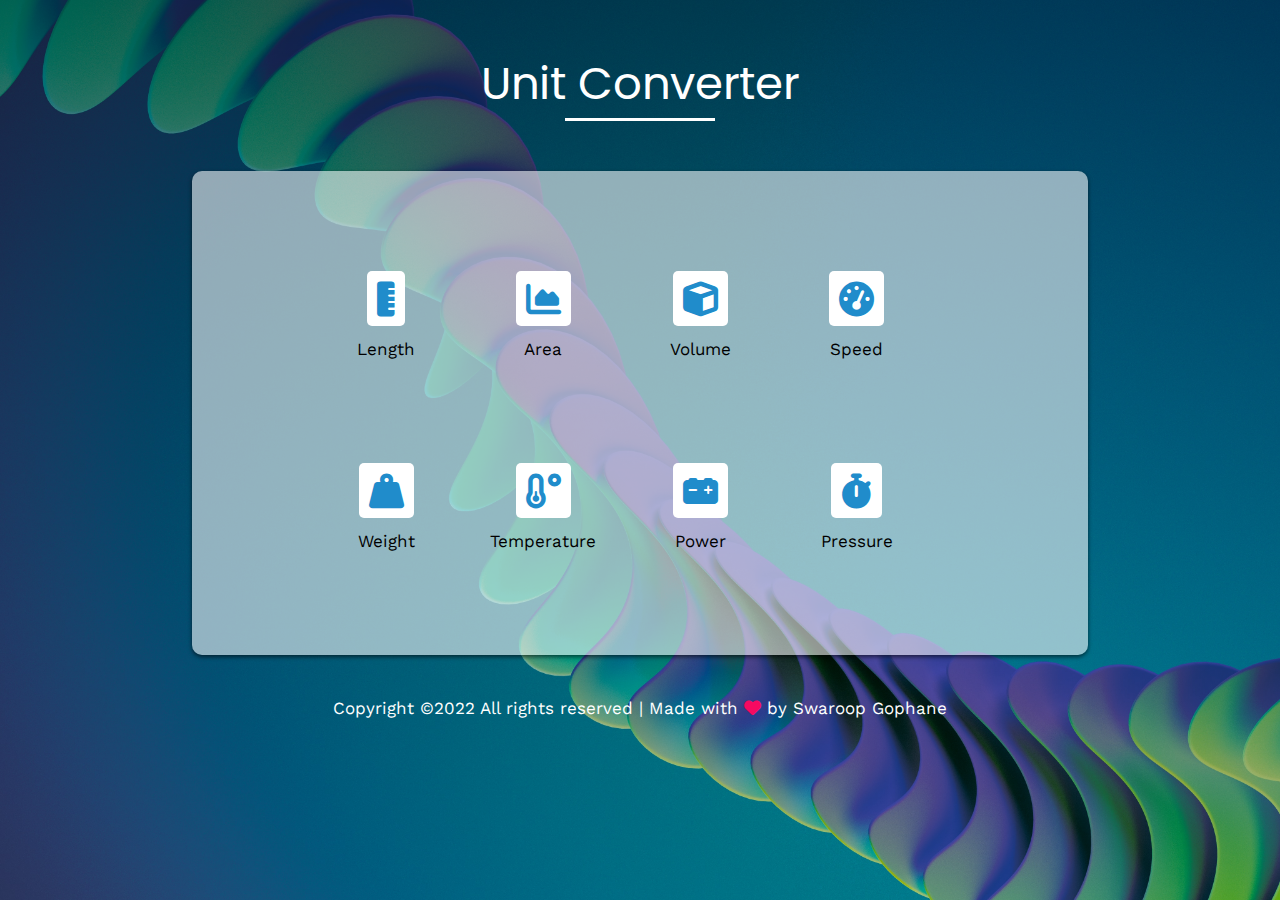
==== index.html @ 5a6545b3 "Demo" ====
<!DOCTYPE html>
<html lang="en">
<head>
    <meta charset="UTF-8">
    <meta http-equiv="X-UA-Compatible" content="IE=edge">
    <meta name="viewport" content="width=device-width, initial-scale=1.0">
    <title>Converter</title>
    <link rel="stylesheet" href="css/style.css">
    <link rel="stylesheet" href="css/mediaque.css">

    <link rel="stylesheet" href="fontawesome-free-6.2.0-web/css/all.css">

</head>
<body>
   <section id="main">
    <div class="converter-container">
        <div class="common-heading">
            <h2>unit converter</h2>
        </div>
        <div class="converter-inner">
            <div class="unit-container">
                <div class="unit-col">
                    <i class="fa-solid fa-ruler-vertical"></i>
                    <p>Length</p>
                </div>
                <div class="unit-col">
                    <i class="fa-solid fa-chart-area"></i>
                    <p>Area</p>
                </div>
                <div class="unit-col">
                    <i class="fa-solid fa-cube"></i>
                    <p>Volume</p>
                </div>
                <div class="unit-col">
                    <i class="fa-solid fa-gauge-high"></i>
                    <p>Speed</p>
                </div>
                <div class="unit-col">
                    <i class="fa-solid fa-weight-hanging"></i>
                    <p>Weight</p>
                </div>
                <div class="unit-col">
                    <i class="fa-solid fa-temperature-low"></i>
                    <p>Temperature</p>
                </div>
                <div class="unit-col">
                    <i class="fa-solid fa-car-battery"></i>
                    <p>Power</p>
                </div>
                <div class="unit-col">
                    <i class="fa-solid fa-stopwatch"></i>
                    <p>Pressure</p>
                </div>
                
            </div>
        </div>
        <div class="footer">
            <p>Copyright ©2022 All rights reserved | Made with <i class="fa-solid fa-heart"></i> by Swaroop Gophane</p>
        </div>
    </div>
   </section> 
</body>
</html>
---- css/style.css ----
@import url('https://fonts.googleapis.com/css2?family=Poppins:wght@500;600;700;800&family=Work+Sans:wght@400;500&display=swap');


*{
    margin: 0;
    padding: 0;
    box-sizing: border-box;
    font-family: 'Work Sans', sans-serif;
}
h1,h2,h3,h4
{
    font-family: 'Poppins', sans-serif;
    font-weight: 400;
    
}
h2
{
    font-size: 45px;
}
h3
{
    font-size: 25px;
}
h4
{
    font-size: 18px;
}
p
{
    line-height: 1.6;
    font-size: 17px;
}
a
{
    text-decoration: none;
}
#main
{
    background: linear-gradient(rgba(0, 0, 0, 0.529),rgba(0, 0, 0, 0.173)),url(../images/fakurian-design-PjG_SXDkpwQ-unsplash.jpg);
    width: 100%;
    height: 100vh;
    background-size: cover;
    background-position: center;
    
}
.converter-container
{
   width: 50%;
    margin: auto;
}
.converter-container .common-heading
{
    text-align: center;
    padding-top: 50px;
    padding-bottom: 50px;
    text-transform: capitalize;
}
.converter-container .common-heading h2
{
    color: #fff;
}
.converter-container .common-heading h2::after
{
    content: '';
    width: 150px;
    height: 3px;
    background: #fff;
    display: block;
    margin: auto;
}
.converter-inner
{
    width: 100%;
    background: rgba(255, 255, 255, 0.574);
    border-radius: 10px;
    box-shadow:rgba(0, 0, 0, 0.574)0px 2px 4px 0px;
}
.unit-container
{
    width: 70%;
    margin: auto;
    display: grid;
	grid-template-columns: repeat(auto-fit,minmax(130px,1fr));
    row-gap: 100px;
    padding-top: 100px;
    padding-bottom: 100px;
}
.unit-container .unit-col
{
    width:120px;
    text-align: center;
    
}
.unit-container .unit-col i
{
    font-size: 35px;
    color: rgb(32, 140, 203);
    cursor: pointer;
    background: #fff;
    padding: 10px;
    border-radius: 5px;
    transition: all .3s;
    margin-bottom: 10px;
}
.unit-container .unit-col i:hover
{
    color: #000;
    transform: scale(1.1);
}
.footer
{
    text-align: center;
    color: #fff;
    padding-top: 40px;
   
}
.footer i
{
    color: rgb(246, 10, 97);
}
---- css/mediaque.css ----
@media (min-width:320px) and (max-width:481px)
{
    #main
    {
        height: 100%;
        padding-bottom: 50px;
    }
    .common-heading h2
    {
        font-size: 35px;
    }
    .converter-container
    {
        width: 90%;
    }
    .unit-container
    {
        width: 90%;
        grid-template-columns: repeat(auto-fit,minmax(90px,1fr));
    }
    .unit-container .unit-col
    {
        width:100px;
        text-align: center;
        
    }
    .unit-container .unit-col i
    {
        font-size: 20px;
    }
    .unit-container .unit-col p
    {
        font-size: 16px;
    }
}
@media (min-width:481px) and (max-width:653px)
{
    #main
    {
        height: 100%;
        padding-bottom: 50px;
    }
    .converter-container
    {
        width: 85%;
    }
    .unit-container
    {
        width: 90%;
        grid-template-columns: repeat(auto-fit,minmax(120px,1fr));
    }
    .unit-container .unit-col i
    {
        font-size: 30px;
    }
}
@media (min-width:653px) and (max-width:769px)
{
    .converter-container
    {
        width: 85%;
    }
    .unit-container
    {
        width: 90%;
        grid-template-columns: repeat(auto-fit,minmax(125px,1fr));
    }
    
    .unit-container .unit-col i
    {
        font-size: 30px;
    }
}

@media (min-width:769px) and (max-width:960px)
{
    .converter-container
    {
        width: 85%;
    }
    .unit-container
    {
        width: 80%;
        grid-template-columns: repeat(auto-fit,minmax(131px,1fr));
    }
}

@media (min-width:960px) and (max-width:1200px)
{
    .converter-container
    {
        width: 80%;
    }
    .unit-container
    {
        grid-template-columns: repeat(auto-fit,minmax(134px,1fr));
    }
}
@media (min-width:1200px) and (max-width:1485px)
{
    .converter-container
    {
        width: 70%;
    }
    .unit-container
    {
        grid-template-columns: repeat(auto-fit,minmax(147px,1fr));
    }
}
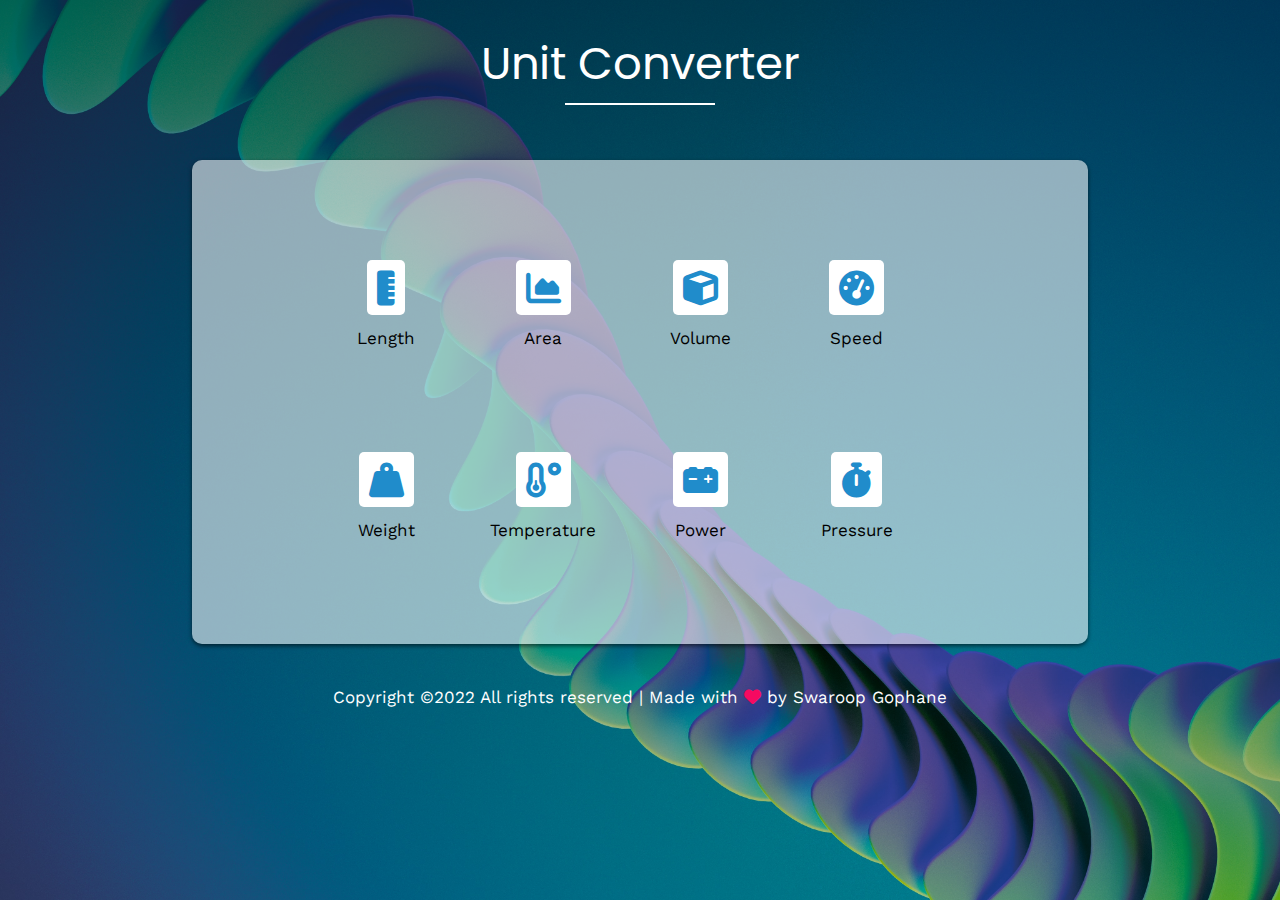
==== commit 6750fd2d: "app demo" ====
--- a/index.html
+++ b/index.html
@@ -12,7 +12,7 @@
 
 </head>
 <body>
-   <section id="main">
+   <section class="main">
     <div class="converter-container">
         <div class="common-heading">
             <h2>unit converter</h2>
@@ -20,7 +20,7 @@
         <div class="converter-inner">
             <div class="unit-container">
                 <div class="unit-col">
-                    <i class="fa-solid fa-ruler-vertical"></i>
+                    <a href="length.html"><i class="fa-solid fa-ruler-vertical"></i></a>
                     <p>Length</p>
                 </div>
                 <div class="unit-col">
@@ -58,6 +58,7 @@
             <p>Copyright ©2022 All rights reserved | Made with <i class="fa-solid fa-heart"></i> by Swaroop Gophane</p>
         </div>
     </div>
+    
    </section> 
 </body>
 </html>--- a/css/style.css
+++ b/css/style.css
@@ -7,6 +7,11 @@
     box-sizing: border-box;
     font-family: 'Work Sans', sans-serif;
 }
+:root
+{
+    --commoncolor:rgb(7, 240, 189);
+    --tint:rgb(96, 87, 87);
+}
 h1,h2,h3,h4
 {
     font-family: 'Poppins', sans-serif;
@@ -34,7 +39,12 @@
 {
     text-decoration: none;
 }
-#main
+
+/* <-----------------++-------------->
+Index page style
+<-----------------++--------------> */
+
+.main
 {
     background: linear-gradient(rgba(0, 0, 0, 0.529),rgba(0, 0, 0, 0.173)),url(../images/fakurian-design-PjG_SXDkpwQ-unsplash.jpg);
     width: 100%;
@@ -51,7 +61,7 @@
 .converter-container .common-heading
 {
     text-align: center;
-    padding-top: 50px;
+    padding-top: 30px;
     padding-bottom: 50px;
     text-transform: capitalize;
 }
@@ -63,10 +73,10 @@
 {
     content: '';
     width: 150px;
-    height: 3px;
+    height: 2px;
     background: #fff;
     display: block;
-    margin: auto;
+    margin:5px auto;
 }
 .converter-inner
 {
@@ -102,6 +112,7 @@
     transition: all .3s;
     margin-bottom: 10px;
 }
+
 .unit-container .unit-col i:hover
 {
     color: #000;
@@ -121,11 +132,141 @@
 
 
 
-
-
-
-
-
-
-
-
+/* <-----------------++-------------->
+Length page style
+<-----------------++--------------> */
+.sidebar-btn
+{
+    position: absolute;
+    top:110px;
+    left: 30px;
+    color: #fff;
+    z-index: 50;
+}
+.sidebar-btn i
+{
+    font-size: 35px;
+    display: none;
+    cursor: pointer;
+}
+.common-background
+{
+    height: 100%;
+    padding-bottom: 40px;
+}
+.common-container
+{
+    width: 70%;
+}
+.flex-container
+{
+    display: flex;
+    
+}
+.flex-container .converter-inner
+{
+    width: 70%;
+    position: relative;
+}
+.converter-inner .back-btn
+{
+    position: absolute;
+    top: 60px;
+    left:20px;
+}
+.converter-inner .back-btn i
+{
+    font-size: 35px;
+    cursor: pointer;
+    color: #fff;
+}
+.converter-inner .back-btn i:hover
+{
+    color:var(--commoncolor);
+}
+.length-container
+{
+   padding: 70px 20px 30px 20px;
+}
+.length-container .length-col:nth-child(1)
+{
+    margin-top: 100px;
+}
+.length-container .length-col:nth-child(2)
+{
+    margin-top: 100px;
+}
+.length-col h3
+{
+    color: rgb(70, 60, 60);
+    font-size: 30px;
+}
+.input-group
+{
+    margin-top: 30px;
+}
+.input-group input
+{
+    width: 300px;
+    border: none;
+    border-radius: 5px;
+    height: 40px;
+    padding-left: 10px;
+    outline: none;
+    font-size: 16px;
+}
+.input-group .check-btn
+{
+    padding: 8px 20px;
+    border: none;
+    background: var(--commoncolor);
+    border-radius: 5px;
+    cursor: pointer;
+    font-size: 16px;
+    color: #fff;
+    margin-left: 10px;
+    transition: all .2s;
+}
+.input-group .check-btn:hover
+{
+    transform: scale(1.1);
+}
+.result
+{
+    width: 100%;
+    height: 50px;
+    background: #fff;
+    margin-top: 40px;
+}
+
+
+.sidebar
+{
+    width: 30%;
+    margin-left: 30px;
+    background: #fff;
+    border-radius: 5px;
+    padding: 20px;
+    transition: all .5s;
+}
+.met-units-sec h4
+{
+    color:var(--tint);
+    margin-top: 10px;
+}
+.met-units-sec .unit-group
+{
+    display: flex;
+    justify-content: space-between;
+    margin-bottom: 10px;
+   
+}
+.unit-group-sec1
+{
+    margin-top: 20px;
+    margin-bottom: 20px;
+}
+.unit-group-sec2
+{
+    margin-top: 20px;
+}
--- a/css/mediaque.css
+++ b/css/mediaque.css
@@ -1,6 +1,11 @@
+
+/* <-----------------++-------------->
+index page media query
+<-----------------++--------------> */
+
 @media (min-width:320px) and (max-width:481px)
 {
-    #main
+    .main
     {
         height: 100%;
         padding-bottom: 50px;
@@ -35,7 +40,7 @@
 }
 @media (min-width:481px) and (max-width:653px)
 {
-    #main
+    .main
     {
         height: 100%;
         padding-bottom: 50px;
@@ -56,6 +61,11 @@
 }
 @media (min-width:653px) and (max-width:769px)
 {
+    .main
+    {
+        height: 100%;
+        padding-bottom: 50px;
+    }
     .converter-container
     {
         width: 85%;
@@ -74,6 +84,11 @@
 
 @media (min-width:769px) and (max-width:960px)
 {
+    .main
+    {
+        height: 100%;
+        padding-bottom: 50px;
+    }
     .converter-container
     {
         width: 85%;
@@ -87,6 +102,11 @@
 
 @media (min-width:960px) and (max-width:1200px)
 {
+    .main
+    {
+        height: 100%;
+        padding-bottom: 50px;
+    }
     .converter-container
     {
         width: 80%;
@@ -106,4 +126,166 @@
     {
         grid-template-columns: repeat(auto-fit,minmax(147px,1fr));
     }
+}
+
+
+
+/* <-----------------++-------------->
+length page media query
+<-----------------++--------------> */
+
+
+@media (min-width:320px) and (max-width:542px)
+{
+    .sidebar-btn i
+    {
+        display: block;
+        font-size: 25px;
+    }
+    #sliderclosebtn
+    {
+        display: none;
+    }
+    .common-container
+    {
+        width: 90%;
+    }
+    .flex-container
+    {
+       flex-direction: column;
+       margin-top: 50px;
+    }
+    .flex-container .converter-inner
+    {
+        width: 90%;
+       margin: auto;
+    }
+    .length-col h3
+    {
+        
+        font-size: 25px;
+    }
+    .input-group input
+    {
+        width: 100%;
+    }
+    .input-group .check-btn
+    {
+        margin-top: 20px;
+        margin-left: 0px;
+    }
+    .length-container .length-col:nth-child(1)
+    {
+        margin-top: 50px;
+    }
+    .length-container .length-col:nth-child(2)
+    {
+        margin-top: 50px;
+    }
+    .sidebar
+    {
+       
+        position: fixed;
+        top: 180px;
+        left: -350px;
+        width: 55%;
+        height: 700px;
+        overflow: scroll;
+        margin-left: 0;
+    }
+}
+
+@media (min-width:543px) and (max-width:768px)
+{
+    .sidebar-btn
+    {
+       
+        top:130px;
+        left: 30px;
+
+    }
+    .sidebar-btn i
+    {
+        display: block;
+    }
+    #sliderclosebtn
+    {
+        display: none;
+    }
+    .common-container
+    {
+        width: 90%;
+    }
+    .flex-container
+    {
+        margin-top: 50px;
+    }
+    
+    .flex-container .converter-inner
+    {
+        width: 90%;
+       margin: auto;
+    }
+    .length-container .length-col:nth-child(1)
+    {
+        margin-top: 50px;
+    }
+    .length-container .length-col:nth-child(2)
+    {
+        margin-top: 50px;
+    }
+    .sidebar
+    {
+       
+        position: fixed;
+        top: 180px;
+        left: -350px;
+        width: 40%;
+        height: 700px;
+        overflow: scroll;
+        margin-left: 0;
+    }
+}
+
+@media (min-width:769px) and (max-width:960px)
+{
+    
+    .sidebar-btn i
+    {
+        display: block;
+    }
+    #sliderclosebtn
+    {
+        display: none;
+    }
+    
+    .flex-container .converter-inner
+    {
+        width: 70%;
+       margin: auto;
+    }
+    .length-container .length-col:nth-child(1)
+    {
+        margin-top: 50px;
+    }
+    .length-container .length-col:nth-child(2)
+    {
+        margin-top: 50px;
+    }
+    .sidebar
+    {
+        width: 70%;
+        position: fixed;
+        top: 180px;
+        left: -350px;
+        width: 30%;
+        height: 700px;
+        overflow: scroll;
+        margin-left: 0;
+    }
+}
+
+@media (min-width:961px) and (max-width:1200px)
+{
+
 }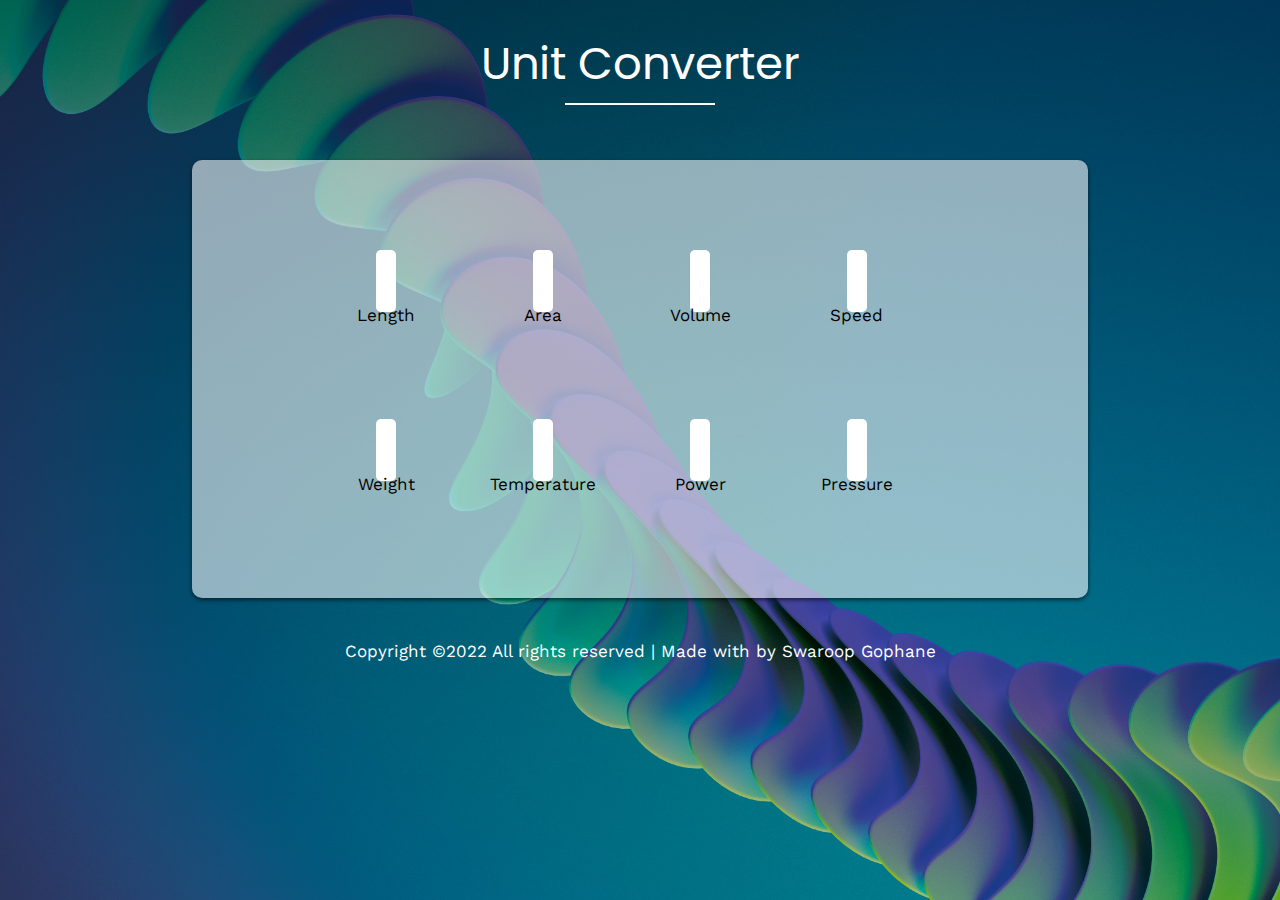
==== commit a893f3ac: "new commit" ====
--- a/index.html
+++ b/index.html
@@ -8,7 +8,7 @@
     <link rel="stylesheet" href="css/style.css">
     <link rel="stylesheet" href="css/mediaque.css">
 
-    <link rel="stylesheet" href="fontawesome-free-6.2.0-web/css/all.css">
+    <link rel="stylesheet" href="https://cdnjs.cloudflare.com/ajax/libs/font-awesome/6.2.0/css/all.min.css" integrity="sha512-xh6O/CkQoPOWDdYTDqeRdPCVd1SpvCA9XXcUnZS2FmJNp1coAFzvtCN9BmamE+4aHK8yyUHUSCcJHgXloTyT2A==" crossorigin="anonymous" referrerpolicy="no-referrer" />
 
 </head>
 <body>
--- a/css/style.css
+++ b/css/style.css
@@ -135,6 +135,8 @@
 /* <-----------------++-------------->
 Length page style
 <-----------------++--------------> */
+
+
 .sidebar-btn
 {
     position: absolute;
@@ -188,14 +190,17 @@
 {
    padding: 70px 20px 30px 20px;
 }
-.length-container .length-col:nth-child(1)
+
+#lgroup3,#lgroup4
+{
+    display: none;
+}
+
+.length-container .length-col
 {
     margin-top: 100px;
 }
-.length-container .length-col:nth-child(2)
-{
-    margin-top: 100px;
-}
+
 .length-col h3
 {
     color: rgb(70, 60, 60);
@@ -240,6 +245,7 @@
 }
 
 
+
 .sidebar
 {
     width: 30%;
--- a/css/mediaque.css
+++ b/css/mediaque.css
@@ -25,13 +25,13 @@
     }
     .unit-container .unit-col
     {
-        width:100px;
+        width:90px;
         text-align: center;
         
     }
     .unit-container .unit-col i
     {
-        font-size: 20px;
+        font-size: 25px;
     }
     .unit-container .unit-col p
     {
@@ -134,9 +134,39 @@
 length page media query
 <-----------------++--------------> */
 
-
-@media (min-width:320px) and (max-width:542px)
-{
+@media (min-width:320px) and (max-width:365px)
+{
+
+    /* --------scroll bar style------- */
+
+    ::-webkit-scrollbar
+    {
+        width: 5px;
+       
+    }
+    ::-webkit-scrollbar-track
+    {
+        background:rgb(5, 216, 202);
+        border-radius: 5px;
+    }
+
+    ::-webkit-scrollbar-thumb
+    {
+        background: #000;
+        border-radius: 5px;
+    }
+    
+
+    /* --------scroll bar style------- */
+
+
+    /* .sidebar-btn
+    {
+       
+        top:170px;
+        left: 30px;
+
+    } */
     .sidebar-btn i
     {
         display: block;
@@ -174,29 +204,129 @@
         margin-top: 20px;
         margin-left: 0px;
     }
-    .length-container .length-col:nth-child(1)
+    .length-container .length-col
     {
         margin-top: 50px;
     }
-    .length-container .length-col:nth-child(2)
+    
+    .sidebar
+    {
+       
+        position: absolute;
+        top: 210px;
+        left: -350px;
+        width: 55%;
+        height: 480px;
+        overflow-y: scroll;
+        margin-left: 0;
+    }
+
+}
+@media (min-width:365px) and (max-width:542px)
+{
+    
+/* --------scroll bar style------- */
+
+::-webkit-scrollbar
+{
+    width: 5px;
+   
+}
+::-webkit-scrollbar-track
+{
+    background:rgb(5, 216, 202);
+    border-radius: 5px;
+}
+
+::-webkit-scrollbar-thumb
+{
+    background: #000;
+    border-radius: 5px;
+}
+
+
+/* --------scroll bar style------- */
+
+    .sidebar-btn i
+    {
+        display: block;
+        font-size: 25px;
+    }
+    #sliderclosebtn
+    {
+        display: none;
+    }
+    .common-container
+    {
+        width: 90%;
+    }
+    .flex-container
+    {
+       flex-direction: column;
+       margin-top: 50px;
+    }
+    .flex-container .converter-inner
+    {
+        width: 90%;
+       margin: auto;
+    }
+    .length-col h3
+    {
+        
+        font-size: 25px;
+    }
+    .input-group input
+    {
+        width: 100%;
+    }
+    .input-group .check-btn
+    {
+        margin-top: 20px;
+        margin-left: 0px;
+    }
+    .length-container .length-col
     {
         margin-top: 50px;
     }
+    
     .sidebar
     {
        
-        position: fixed;
+        position: absolute;
         top: 180px;
         left: -350px;
         width: 55%;
-        height: 700px;
-        overflow: scroll;
+        height: 480px;
+        overflow-y: scroll;
         margin-left: 0;
     }
 }
 
 @media (min-width:543px) and (max-width:768px)
 {
+
+/* --------scroll bar style------- */
+
+::-webkit-scrollbar
+{
+    width: 5px;
+   
+}
+::-webkit-scrollbar-track
+{
+    background:rgb(5, 216, 202);
+    border-radius: 5px;
+}
+
+::-webkit-scrollbar-thumb
+{
+    background: #000;
+    border-radius: 5px;
+}
+
+
+/* --------scroll bar style------- */
+
     .sidebar-btn
     {
        
@@ -226,29 +356,49 @@
         width: 90%;
        margin: auto;
     }
-    .length-container .length-col:nth-child(1)
+    .length-container .length-col
     {
         margin-top: 50px;
     }
-    .length-container .length-col:nth-child(2)
-    {
-        margin-top: 50px;
-    }
+    
     .sidebar
     {
        
-        position: fixed;
+        position: absolute;
         top: 180px;
         left: -350px;
         width: 40%;
-        height: 700px;
-        overflow: scroll;
+        height: 480px;
+        overflow-y: scroll;
         margin-left: 0;
     }
 }
 
 @media (min-width:769px) and (max-width:960px)
 {
+
+
+/* --------scroll bar style------- */
+
+::-webkit-scrollbar
+{
+    width: 5px;
+   
+}
+::-webkit-scrollbar-track
+{
+    background:rgb(5, 216, 202);
+    border-radius: 5px;
+}
+
+::-webkit-scrollbar-thumb
+{
+    background: #000;
+    border-radius: 5px;
+}
+
+
+/* --------scroll bar style------- */
     
     .sidebar-btn i
     {
@@ -264,23 +414,20 @@
         width: 70%;
        margin: auto;
     }
-    .length-container .length-col:nth-child(1)
+    .length-container .length-col
     {
         margin-top: 50px;
     }
-    .length-container .length-col:nth-child(2)
-    {
-        margin-top: 50px;
-    }
+    
     .sidebar
     {
         width: 70%;
-        position: fixed;
+        position: absolute;
         top: 180px;
         left: -350px;
         width: 30%;
-        height: 700px;
-        overflow: scroll;
+        height: 480px;
+        overflow-y: scroll;
         margin-left: 0;
     }
 }
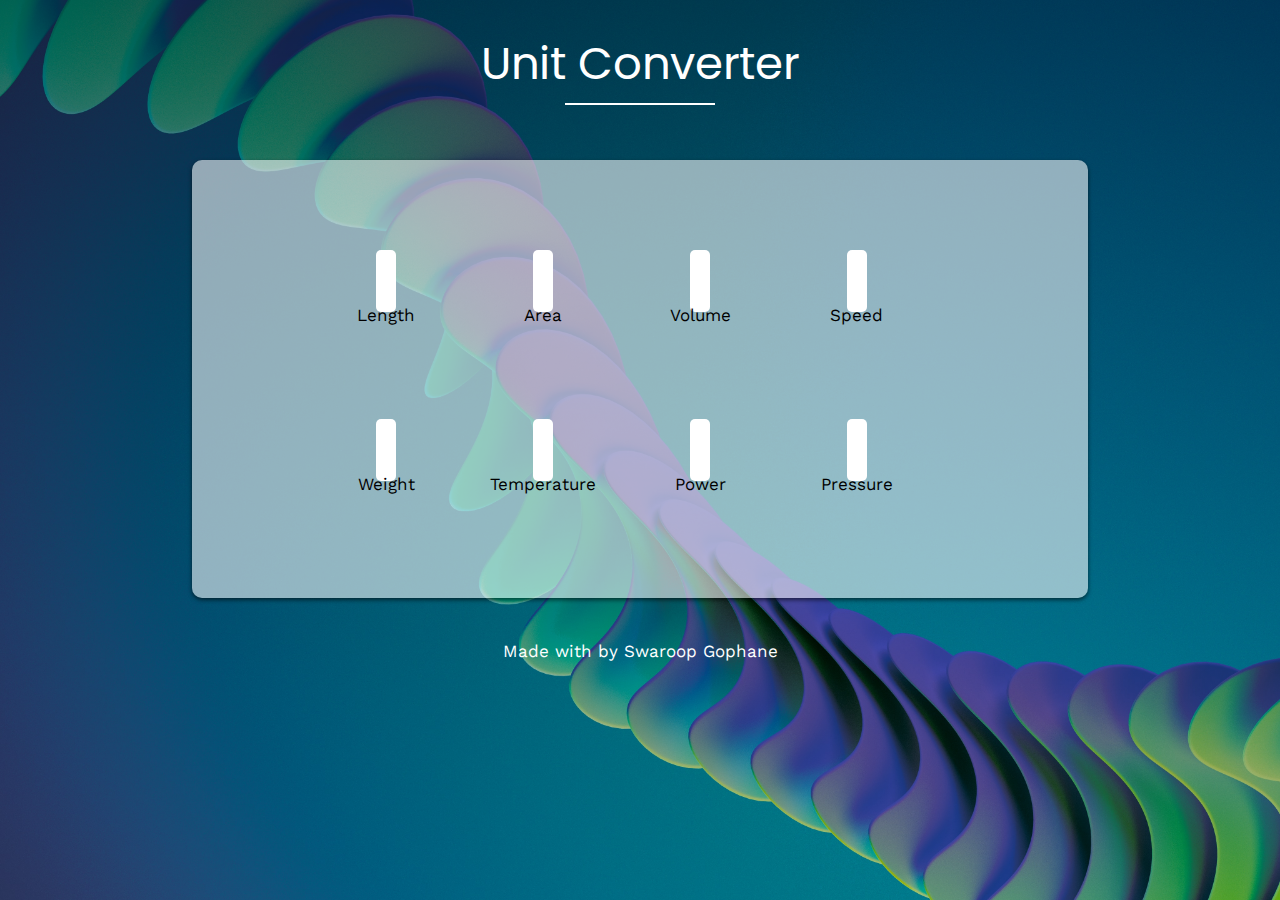
==== commit 5efba2e8: "testing" ====
--- a/index.html
+++ b/index.html
@@ -8,7 +8,7 @@
     <link rel="stylesheet" href="css/style.css">
     <link rel="stylesheet" href="css/mediaque.css">
 
-    <link rel="stylesheet" href="https://cdnjs.cloudflare.com/ajax/libs/font-awesome/6.2.0/css/all.min.css" integrity="sha512-xh6O/CkQoPOWDdYTDqeRdPCVd1SpvCA9XXcUnZS2FmJNp1coAFzvtCN9BmamE+4aHK8yyUHUSCcJHgXloTyT2A==" crossorigin="anonymous" referrerpolicy="no-referrer" />
+    <link rel="stylesheet" href="fontawesome-free-6.2.0-web/css/all.css">
 
 </head>
 <body>
@@ -55,7 +55,7 @@
             </div>
         </div>
         <div class="footer">
-            <p>Copyright ©2022 All rights reserved | Made with <i class="fa-solid fa-heart"></i> by Swaroop Gophane</p>
+            <p>Made with <i class="fa-solid fa-heart"></i> by Swaroop Gophane</p>
         </div>
     </div>
     
--- a/css/style.css
+++ b/css/style.css
@@ -191,7 +191,7 @@
    padding: 70px 20px 30px 20px;
 }
 
-#lgroup3,#lgroup4
+#lgroup3,#lgroup4,#lgroup5,#lgroup6,#lgroup7,#lgroup8,#lgroup9,#lgroup10
 {
     display: none;
 }
@@ -239,9 +239,11 @@
 .result
 {
     width: 100%;
-    height: 50px;
     background: #fff;
     margin-top: 40px;
+   padding-top: 15px;
+   padding-bottom: 15px;
+   padding-left: 10px;
 }
 
 
--- a/css/mediaque.css
+++ b/css/mediaque.css
@@ -160,13 +160,13 @@
     /* --------scroll bar style------- */
 
 
-    /* .sidebar-btn
+    .sidebar-btn
     {
        
         top:170px;
         left: 30px;
 
-    } */
+    }
     .sidebar-btn i
     {
         display: block;
@@ -187,7 +187,7 @@
     }
     .flex-container .converter-inner
     {
-        width: 90%;
+        width: 100%;
        margin: auto;
     }
     .length-col h3
@@ -267,7 +267,7 @@
     }
     .flex-container .converter-inner
     {
-        width: 90%;
+        width: 100%;
        margin: auto;
     }
     .length-col h3
